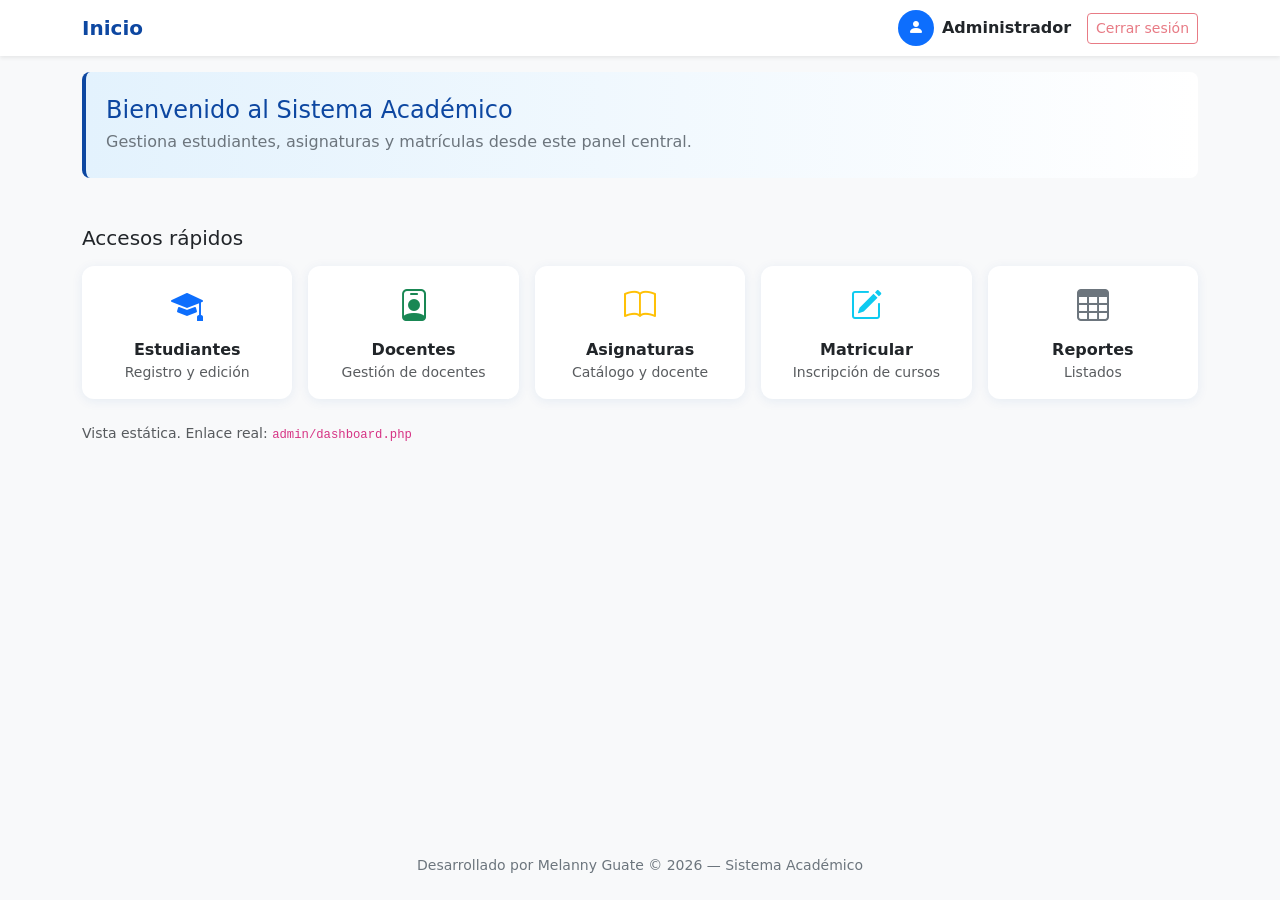
==== interfaces/admin-dashboard.html @ db0555a3 "interfaz" ====
<!DOCTYPE html>
<html lang="es">
<head>
  <meta charset="UTF-8">
  <meta name="viewport" content="width=device-width, initial-scale=1">
  <title>Panel administrador — referencia HTML</title>
  <link href="https://cdn.jsdelivr.net/npm/bootstrap@5.3.3/dist/css/bootstrap.min.css" rel="stylesheet">
  <link rel="stylesheet" href="https://cdn.jsdelivr.net/npm/bootstrap-icons@1.11.3/font/bootstrap-icons.min.css">
  <link rel="stylesheet" href="../assets/css/main.css">
</head>
<body>
  <nav class="navbar navbar-expand-lg bg-white shadow-sm mb-3">
    <div class="container">
      <a class="navbar-brand" href="index.html">Inicio</a>
      <div class="d-flex align-items-center gap-3">
        <span class="d-flex align-items-center gap-2">
          <span class="rounded-circle bg-primary text-white d-inline-flex align-items-center justify-content-center" style="width:36px;height:36px;"><i class="bi bi-person-fill"></i></span>
          <span class="fw-semibold">Administrador</span>
        </span>
        <span class="btn btn-outline-danger btn-sm disabled">Cerrar sesión</span>
      </div>
    </div>
  </nav>
  <main class="container pb-5">
    <section class="hero-welcome">
      <h1>Bienvenido al Sistema Académico</h1>
      <p class="mb-0 text-secondary">Gestiona estudiantes, asignaturas y matrículas desde este panel central.</p>
    </section>
    <div id="carouselMain" class="carousel slide mb-4 rounded overflow-hidden shadow" data-bs-ride="carousel">
      <div class="carousel-inner">
        <div class="carousel-item active">
          <img src="https://images.unsplash.com/photo-1454165804606-c3d57bc86b40?w=1200&q=80" class="d-block w-100" alt="" style="max-height:280px;object-fit:cover;">
          <div class="carousel-caption carousel-caption-overlay d-none d-md-block">
            <h2 class="h4 mb-1">Gestión integral académica</h2>
            <p class="small mb-0">Todo lo que necesitas para administrar tu institución</p>
          </div>
        </div>
        <div class="carousel-item">
          <img src="https://images.unsplash.com/photo-1523240795612-9a054b0db644?w=1200&q=80" class="d-block w-100" alt="" style="max-height:280px;object-fit:cover;">
          <div class="carousel-caption carousel-caption-overlay d-none d-md-block">
            <h2 class="h4 mb-1">Estudiantes y matrículas</h2>
            <p class="small mb-0">Registro alineado al diccionario de datos</p>
          </div>
        </div>
      </div>
      <button class="carousel-control-prev" type="button" data-bs-target="#carouselMain" data-bs-slide="prev"><span class="carousel-control-prev-icon"></span></button>
      <button class="carousel-control-next" type="button" data-bs-target="#carouselMain" data-bs-slide="next"><span class="carousel-control-next-icon"></span></button>
    </div>
    <h2 class="h5 mb-3">Accesos rápidos</h2>
    <div class="row g-3">
      <div class="col-md-4 col-lg">
        <div class="card quick-card p-3 text-center"><div class="icon-wrap text-primary"><i class="bi bi-mortarboard-fill"></i></div><strong>Estudiantes</strong><small class="text-muted d-block">Registro y edición</small></div>
      </div>
      <div class="col-md-4 col-lg">
        <div class="card quick-card p-3 text-center"><div class="icon-wrap text-success"><i class="bi bi-person-badge"></i></div><strong>Docentes</strong><small class="text-muted d-block">Gestión de docentes</small></div>
      </div>
      <div class="col-md-4 col-lg">
        <div class="card quick-card p-3 text-center"><div class="icon-wrap text-warning"><i class="bi bi-book"></i></div><strong>Asignaturas</strong><small class="text-muted d-block">Catálogo y docente</small></div>
      </div>
      <div class="col-md-4 col-lg">
        <div class="card quick-card p-3 text-center"><div class="icon-wrap text-info"><i class="bi bi-pencil-square"></i></div><strong>Matricular</strong><small class="text-muted d-block">Inscripción de cursos</small></div>
      </div>
      <div class="col-md-4 col-lg">
        <div class="card quick-card p-3 text-center"><div class="icon-wrap text-secondary"><i class="bi bi-table"></i></div><strong>Reportes</strong><small class="text-muted d-block">Listados</small></div>
      </div>
    </div>
    <p class="small text-muted mt-4 mb-0">Vista estática. Enlace real: <code>admin/dashboard.php</code></p>
  </main>
  <footer class="site-footer"><div class="container">Desarrollado por Melanny Guate © 2026 — Sistema Académico</div></footer>
  <script src="https://cdn.jsdelivr.net/npm/bootstrap@5.3.3/dist/js/bootstrap.bundle.min.js"></script>
</body>
</html>
---- assets/css/main.css ----
:root {
  --academic-blue: #0d47a1;
  --academic-blue-light: #e3f2fd;
  --academic-gray: #f8f9fa;
  --card-shadow: 0 2px 12px rgba(13, 71, 161, 0.08);
}

body {
  background-color: var(--academic-gray);
  min-height: 100vh;
  display: flex;
  flex-direction: column;
}

main {
  flex: 1;
}

.navbar-brand {
  font-weight: 700;
  color: var(--academic-blue) !important;
}

.hero-welcome {
  background: linear-gradient(90deg, var(--academic-blue-light), #fff);
  border-left: 4px solid var(--academic-blue);
  padding: 1.5rem 1.25rem;
  border-radius: 0.5rem;
  margin-bottom: 1.5rem;
}

.hero-welcome h1 {
  color: var(--academic-blue);
  font-size: 1.5rem;
  margin-bottom: 0.35rem;
}

.carousel-caption-overlay {
  background: rgba(13, 71, 161, 0.45);
  border-radius: 0.5rem;
  padding: 1rem 1.5rem;
}

.quick-card {
  border: none;
  border-radius: 0.75rem;
  box-shadow: var(--card-shadow);
  transition: transform 0.15s ease, box-shadow 0.15s ease;
  height: 100%;
}

.quick-card:hover {
  transform: translateY(-3px);
  box-shadow: 0 6px 20px rgba(13, 71, 161, 0.12);
}

.quick-card .icon-wrap {
  font-size: 2rem;
  margin-bottom: 0.5rem;
}

.form-section-title {
  color: var(--academic-blue);
  font-weight: 600;
  border-bottom: 2px solid var(--academic-blue-light);
  padding-bottom: 0.35rem;
  margin-bottom: 1rem;
}

.table-actions .btn {
  margin-right: 0.25rem;
}

footer.site-footer {
  text-align: center;
  color: #6c757d;
  font-size: 0.875rem;
  padding: 1.5rem 0;
  margin-top: 2rem;
}

.login-card {
  max-width: 420px;
  margin: 2rem auto;
}
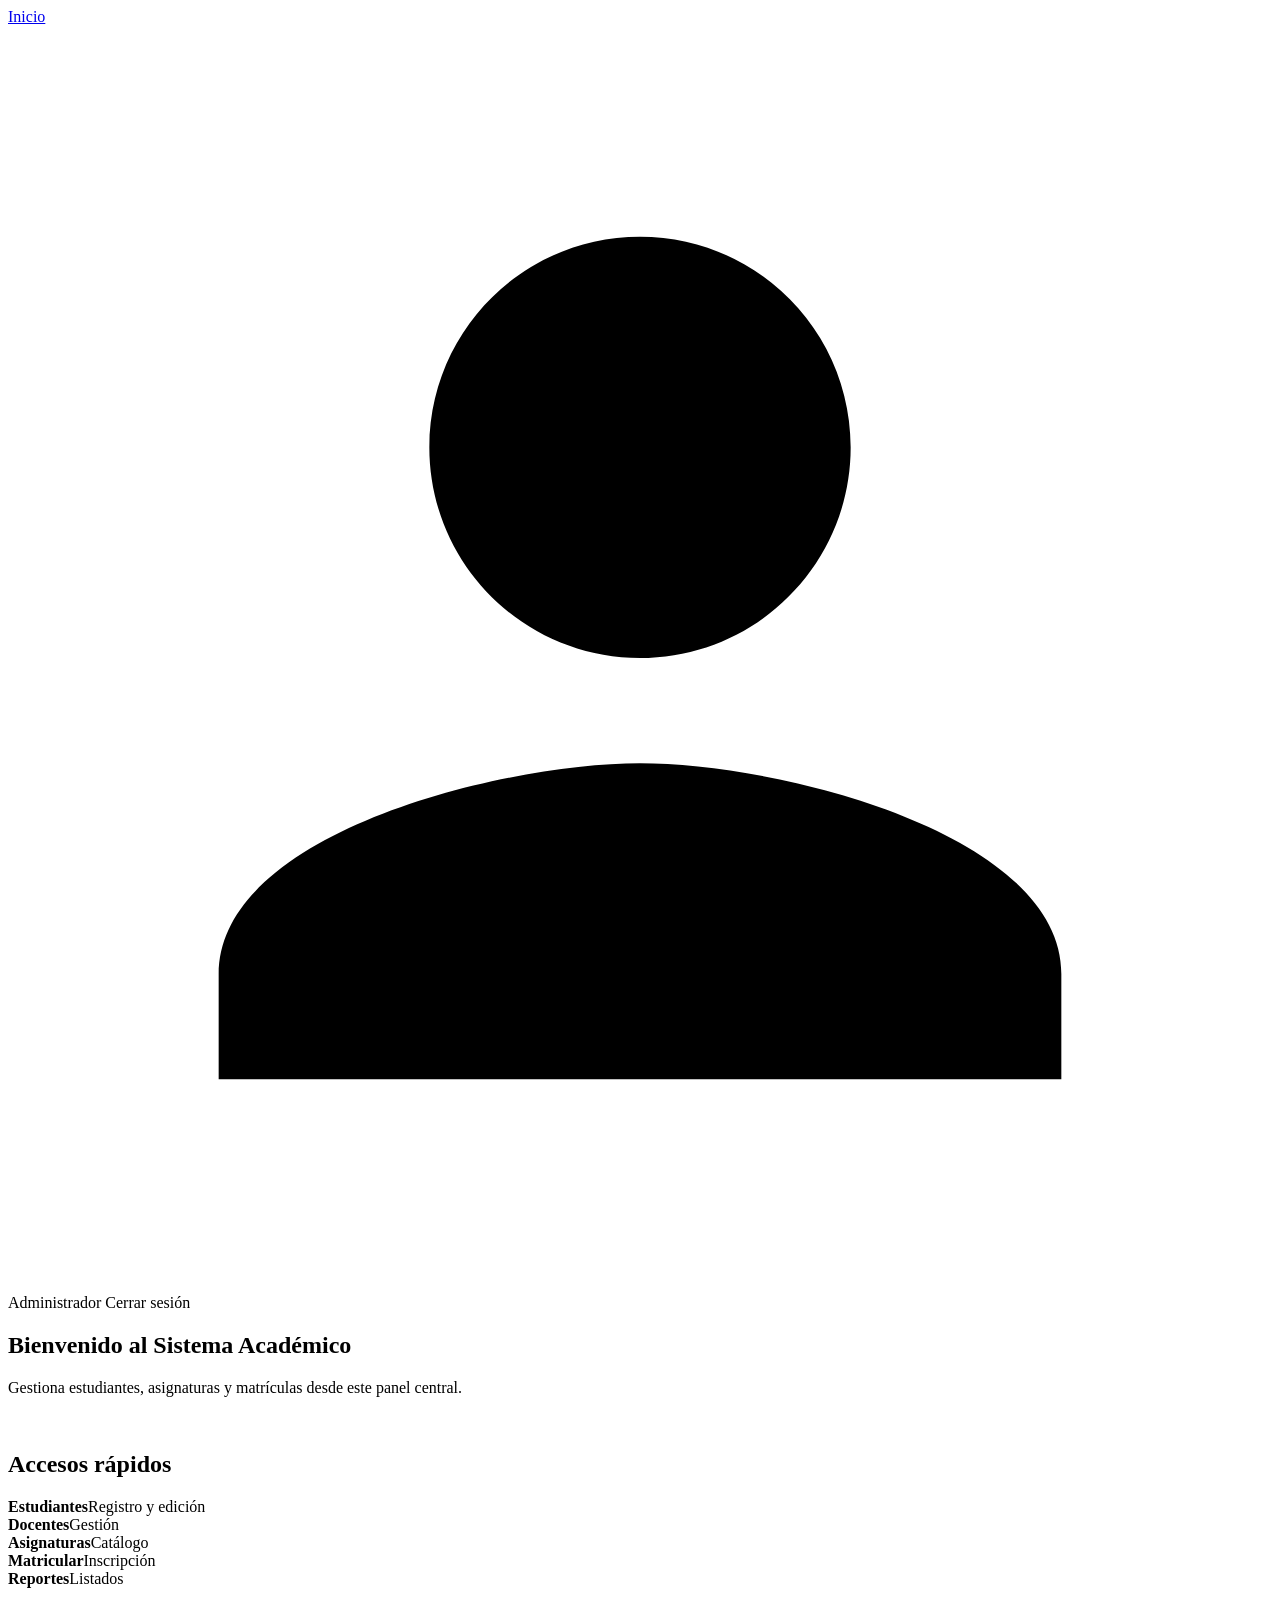
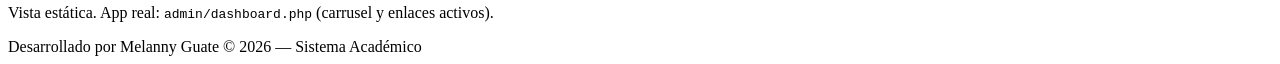
==== commit 60b23c64: "Se modifican estilos" ====
--- a/interfaces/admin-dashboard.html
+++ b/interfaces/admin-dashboard.html
@@ -4,69 +4,43 @@
   <meta charset="UTF-8">
   <meta name="viewport" content="width=device-width, initial-scale=1">
   <title>Panel administrador — referencia HTML</title>
-  <link href="https://cdn.jsdelivr.net/npm/bootstrap@5.3.3/dist/css/bootstrap.min.css" rel="stylesheet">
-  <link rel="stylesheet" href="https://cdn.jsdelivr.net/npm/bootstrap-icons@1.11.3/font/bootstrap-icons.min.css">
+  <script src="https://cdn.tailwindcss.com"></script>
+  <script>tailwind.config = { theme: { extend: { colors: { academic: { DEFAULT: '#0d47a1', dark: '#0a3a82' } } } } };</script>
   <link rel="stylesheet" href="../assets/css/main.css">
 </head>
-<body>
-  <nav class="navbar navbar-expand-lg bg-white shadow-sm mb-3">
-    <div class="container">
-      <a class="navbar-brand" href="index.html">Inicio</a>
-      <div class="d-flex align-items-center gap-3">
-        <span class="d-flex align-items-center gap-2">
-          <span class="rounded-circle bg-primary text-white d-inline-flex align-items-center justify-content-center" style="width:36px;height:36px;"><i class="bi bi-person-fill"></i></span>
-          <span class="fw-semibold">Administrador</span>
+<body class="flex min-h-screen flex-col bg-gray-50 text-gray-900">
+  <nav class="border-b border-gray-200 bg-white shadow-sm">
+    <div class="mx-auto flex max-w-7xl flex-wrap items-center justify-between gap-4 px-4 py-3">
+      <a class="text-lg font-bold text-academic" href="index.html">Inicio</a>
+      <div class="flex items-center gap-4">
+        <span class="flex items-center gap-2">
+          <span class="inline-flex h-9 w-9 items-center justify-center rounded-full bg-academic text-white">
+            <svg class="h-5 w-5" fill="currentColor" viewBox="0 0 24 24"><path d="M12 12c2.21 0 4-1.79 4-4s-1.79-4-4-4-4 1.79-4 4 1.79 4 4 4zm0 2c-2.67 0-8 1.34-8 4v2h16v-2c0-2.66-5.33-4-8-4z"/></svg>
+          </span>
+          <span class="font-semibold">Administrador</span>
         </span>
-        <span class="btn btn-outline-danger btn-sm disabled">Cerrar sesión</span>
+        <span class="rounded-lg border border-red-200 px-3 py-1 text-sm text-red-400">Cerrar sesión</span>
       </div>
     </div>
   </nav>
-  <main class="container pb-5">
-    <section class="hero-welcome">
-      <h1>Bienvenido al Sistema Académico</h1>
-      <p class="mb-0 text-secondary">Gestiona estudiantes, asignaturas y matrículas desde este panel central.</p>
+  <main class="flex-1 w-full mx-auto max-w-7xl px-4 pb-12 sm:px-6 lg:px-8">
+    <section class="mb-8 mt-6 rounded-xl border-l-4 border-academic bg-gradient-to-r from-blue-50 to-white p-6 shadow-sm">
+      <h1 class="text-xl font-semibold text-academic">Bienvenido al Sistema Académico</h1>
+      <p class="mt-1 text-gray-600">Gestiona estudiantes, asignaturas y matrículas desde este panel central.</p>
     </section>
-    <div id="carouselMain" class="carousel slide mb-4 rounded overflow-hidden shadow" data-bs-ride="carousel">
-      <div class="carousel-inner">
-        <div class="carousel-item active">
-          <img src="https://images.unsplash.com/photo-1454165804606-c3d57bc86b40?w=1200&q=80" class="d-block w-100" alt="" style="max-height:280px;object-fit:cover;">
-          <div class="carousel-caption carousel-caption-overlay d-none d-md-block">
-            <h2 class="h4 mb-1">Gestión integral académica</h2>
-            <p class="small mb-0">Todo lo que necesitas para administrar tu institución</p>
-          </div>
-        </div>
-        <div class="carousel-item">
-          <img src="https://images.unsplash.com/photo-1523240795612-9a054b0db644?w=1200&q=80" class="d-block w-100" alt="" style="max-height:280px;object-fit:cover;">
-          <div class="carousel-caption carousel-caption-overlay d-none d-md-block">
-            <h2 class="h4 mb-1">Estudiantes y matrículas</h2>
-            <p class="small mb-0">Registro alineado al diccionario de datos</p>
-          </div>
-        </div>
-      </div>
-      <button class="carousel-control-prev" type="button" data-bs-target="#carouselMain" data-bs-slide="prev"><span class="carousel-control-prev-icon"></span></button>
-      <button class="carousel-control-next" type="button" data-bs-target="#carouselMain" data-bs-slide="next"><span class="carousel-control-next-icon"></span></button>
+    <div class="mb-8 overflow-hidden rounded-xl shadow-md ring-1 ring-gray-200/80">
+      <img src="https://images.unsplash.com/photo-1454165804606-c3d57bc86b40?w=1200&q=80" class="h-64 w-full object-cover md:h-72" alt="">
     </div>
-    <h2 class="h5 mb-3">Accesos rápidos</h2>
-    <div class="row g-3">
-      <div class="col-md-4 col-lg">
-        <div class="card quick-card p-3 text-center"><div class="icon-wrap text-primary"><i class="bi bi-mortarboard-fill"></i></div><strong>Estudiantes</strong><small class="text-muted d-block">Registro y edición</small></div>
-      </div>
-      <div class="col-md-4 col-lg">
-        <div class="card quick-card p-3 text-center"><div class="icon-wrap text-success"><i class="bi bi-person-badge"></i></div><strong>Docentes</strong><small class="text-muted d-block">Gestión de docentes</small></div>
-      </div>
-      <div class="col-md-4 col-lg">
-        <div class="card quick-card p-3 text-center"><div class="icon-wrap text-warning"><i class="bi bi-book"></i></div><strong>Asignaturas</strong><small class="text-muted d-block">Catálogo y docente</small></div>
-      </div>
-      <div class="col-md-4 col-lg">
-        <div class="card quick-card p-3 text-center"><div class="icon-wrap text-info"><i class="bi bi-pencil-square"></i></div><strong>Matricular</strong><small class="text-muted d-block">Inscripción de cursos</small></div>
-      </div>
-      <div class="col-md-4 col-lg">
-        <div class="card quick-card p-3 text-center"><div class="icon-wrap text-secondary"><i class="bi bi-table"></i></div><strong>Reportes</strong><small class="text-muted d-block">Listados</small></div>
-      </div>
+    <h2 class="mb-4 text-lg font-semibold text-gray-800">Accesos rápidos</h2>
+    <div class="grid grid-cols-1 gap-4 sm:grid-cols-2 lg:grid-cols-3 xl:grid-cols-5">
+      <div class="rounded-xl border border-gray-100 bg-white p-5 text-center shadow-sm"><strong>Estudiantes</strong><span class="mt-1 block text-xs text-gray-500">Registro y edición</span></div>
+      <div class="rounded-xl border border-gray-100 bg-white p-5 text-center shadow-sm"><strong>Docentes</strong><span class="mt-1 block text-xs text-gray-500">Gestión</span></div>
+      <div class="rounded-xl border border-gray-100 bg-white p-5 text-center shadow-sm"><strong>Asignaturas</strong><span class="mt-1 block text-xs text-gray-500">Catálogo</span></div>
+      <div class="rounded-xl border border-gray-100 bg-white p-5 text-center shadow-sm"><strong>Matricular</strong><span class="mt-1 block text-xs text-gray-500">Inscripción</span></div>
+      <div class="rounded-xl border border-gray-100 bg-white p-5 text-center shadow-sm"><strong>Reportes</strong><span class="mt-1 block text-xs text-gray-500">Listados</span></div>
     </div>
-    <p class="small text-muted mt-4 mb-0">Vista estática. Enlace real: <code>admin/dashboard.php</code></p>
+    <p class="mt-6 text-xs text-gray-500">Vista estática. App real: <code class="rounded bg-gray-100 px-1">admin/dashboard.php</code> (carrusel y enlaces activos).</p>
   </main>
-  <footer class="site-footer"><div class="container">Desarrollado por Melanny Guate © 2026 — Sistema Académico</div></footer>
-  <script src="https://cdn.jsdelivr.net/npm/bootstrap@5.3.3/dist/js/bootstrap.bundle.min.js"></script>
+  <footer class="border-t border-gray-200 bg-white py-4 text-center text-sm text-gray-500">Desarrollado por Melanny Guate © 2026 — Sistema Académico</footer>
 </body>
 </html>
